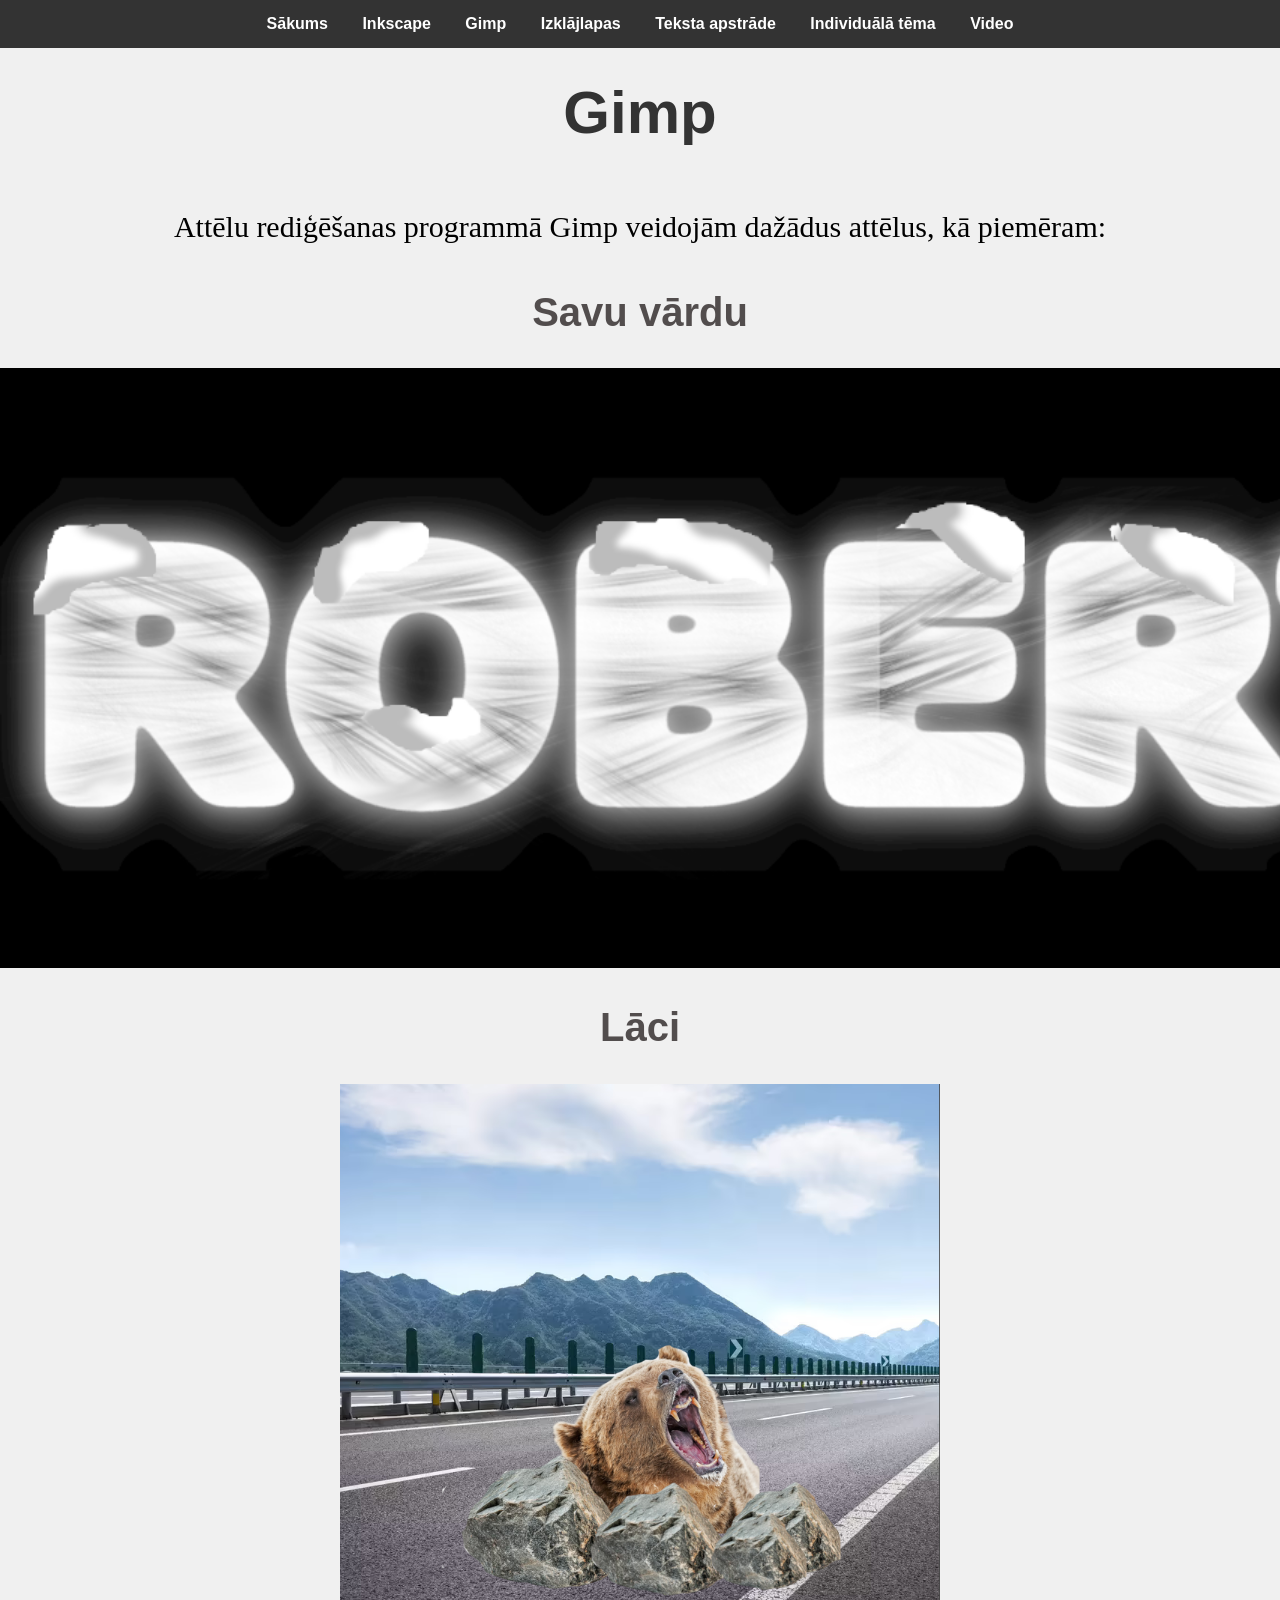
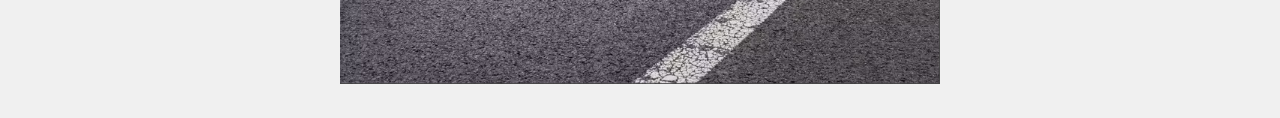
==== Gimp.html @ 0f132ed9 "aaaaa" ====
<!DOCTYPE html>
<!--
Click nbfs://nbhost/SystemFileSystem/Templates/Licenses/license-default.txt to change this license
Click nbfs://nbhost/SystemFileSystem/Templates/ClientSide/html.html to edit this template
-->
<html>
    <head>
        <title>Gimp</title>
        <meta charset="UTF-8">
        <meta name="viewport" content="width=device-width, initial-scale=1.0">
        <link rel="stylesheet" href="newcss.css">
        
    </head>
    <body>
         <nav class="navbar">
    <ul>
        <li><a href="index.html">Sākums</a></li>
        <li><a href="Inkscape.html">Inkscape</a></li>
        <li><a href="gimp.html">Gimp</a></li>
        <li><a href="aprēķini_zirnis.xlsx">Izklājlapas</a></li>
        <li><a href="#word">Teksta apstrāde</a></li>
        <li><a href="otrais.html">Individuālā tēma</a></li>
        <li><a href="video.html">Video</a></li>
    </ul>
     <h1> Gimp </h1>
        <p> Attēlu rediģēšanas programmā Gimp veidojām dažādus attēlus, kā piemēram:
     <h2>Savu  vārdu </h2>
    <img src="bildes/Roberts.png" alt=""/>
     <h2> Lāci </h2>
    <img src="bildes/lacis.png" alt=""/>
  
    </p>
    
        
    </body>
</html>
---- newcss.css ----
/*
Click nbfs://nbhost/SystemFileSystem/Templates/Licenses/license-default.txt to change this license
Click nbfs://nbhost/SystemFileSystem/Templates/ClientSide/css.css to edit this template
*/
/* 
    Created on : Feb 20, 2026, 1:52:13 PM
    Author     : rzirnis
*/

body {
    font-family: Arial, sans-serif;
    margin: 0;
    padding: 0;
    background-color: #f0f0f0;
    text-align:center;
}

.navbar ul{
    margin: 0;
    padding: 15px;
    background-color: #333;
}

.navbar li {
    display: inline;
    margin: 0 15px;
    
}

.navbar a {
    color: white;
    text-decoration: none;
    font-weight: bold;
    
}

.navbar a:hover {
    color: blueviolet;
}

.a {
    background-image: url("bildes/bomzis.jpg");
    background-size: cover;
    height: 600px;
    display: flex;
    align-items: center;  
    justify-content: center;
    color: white;
    font-size:100px;
    margin: 0;
}

.video {
    width: 80%;
    max-width: 800px;
    margin-top: 20px;
    border: 2px solid #333;
    border-radius: 10px;
}

h1 {
    font-size:60px;
    margin-top: 30px;
    color: #333;
}
p {
    font-family:Verdana;
    font-size:30px;
    line-height: 2;
}
h2{
    font-size:40px;
    color:#524D4D;
    
}
img{
    text-align:center;
    height:600px;
}
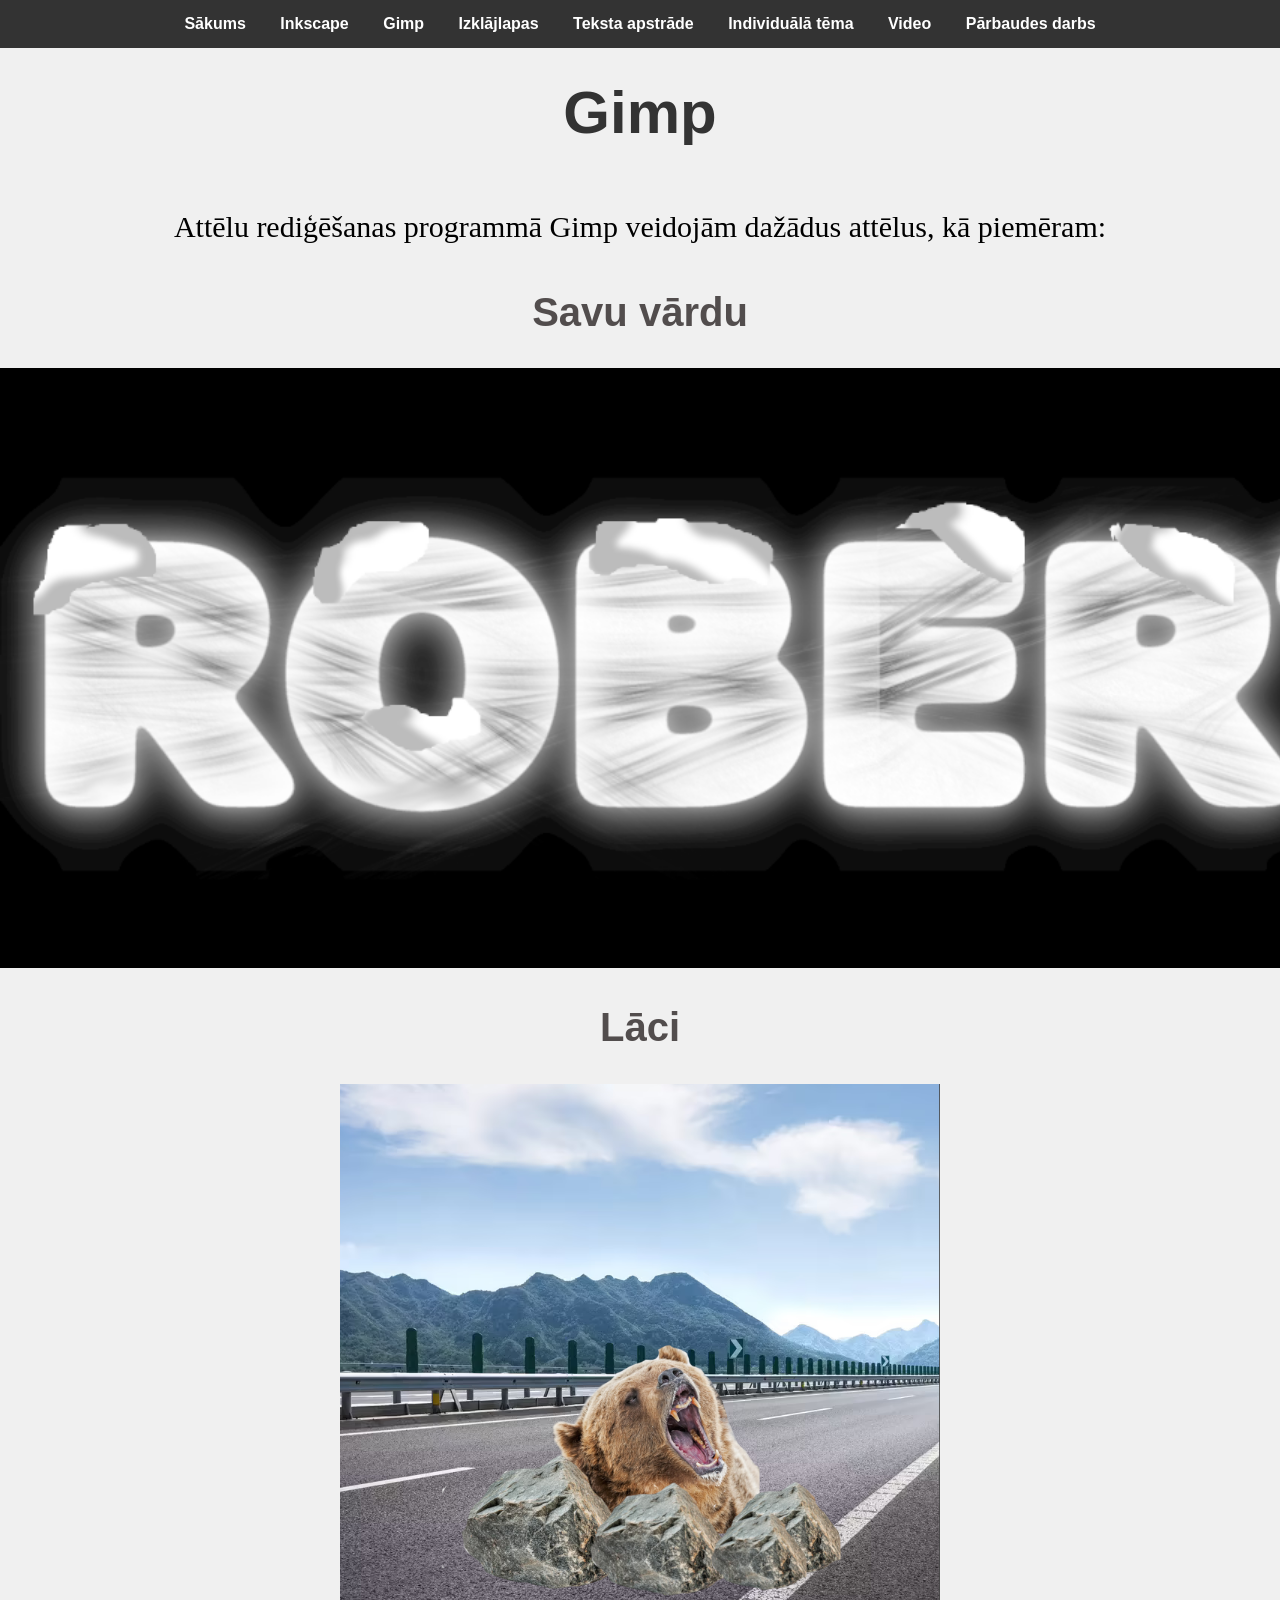
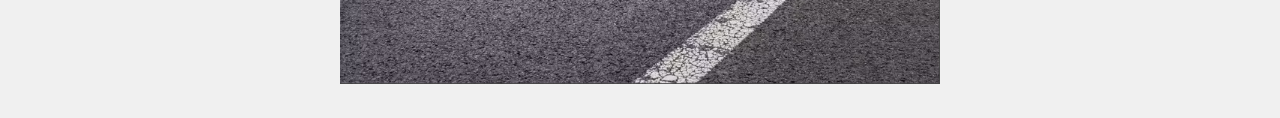
==== commit 97dc198b: "beeee" ====
--- a/Gimp.html
+++ b/Gimp.html
@@ -21,6 +21,7 @@
         <li><a href="#word">Teksta apstrāde</a></li>
         <li><a href="otrais.html">Individuālā tēma</a></li>
         <li><a href="video.html">Video</a></li>
+        <li><a href="pd.html">Pārbaudes darbs</a></li>
     </ul>
      <h1> Gimp </h1>
         <p> Attēlu rediģēšanas programmā Gimp veidojām dažādus attēlus, kā piemēram:
